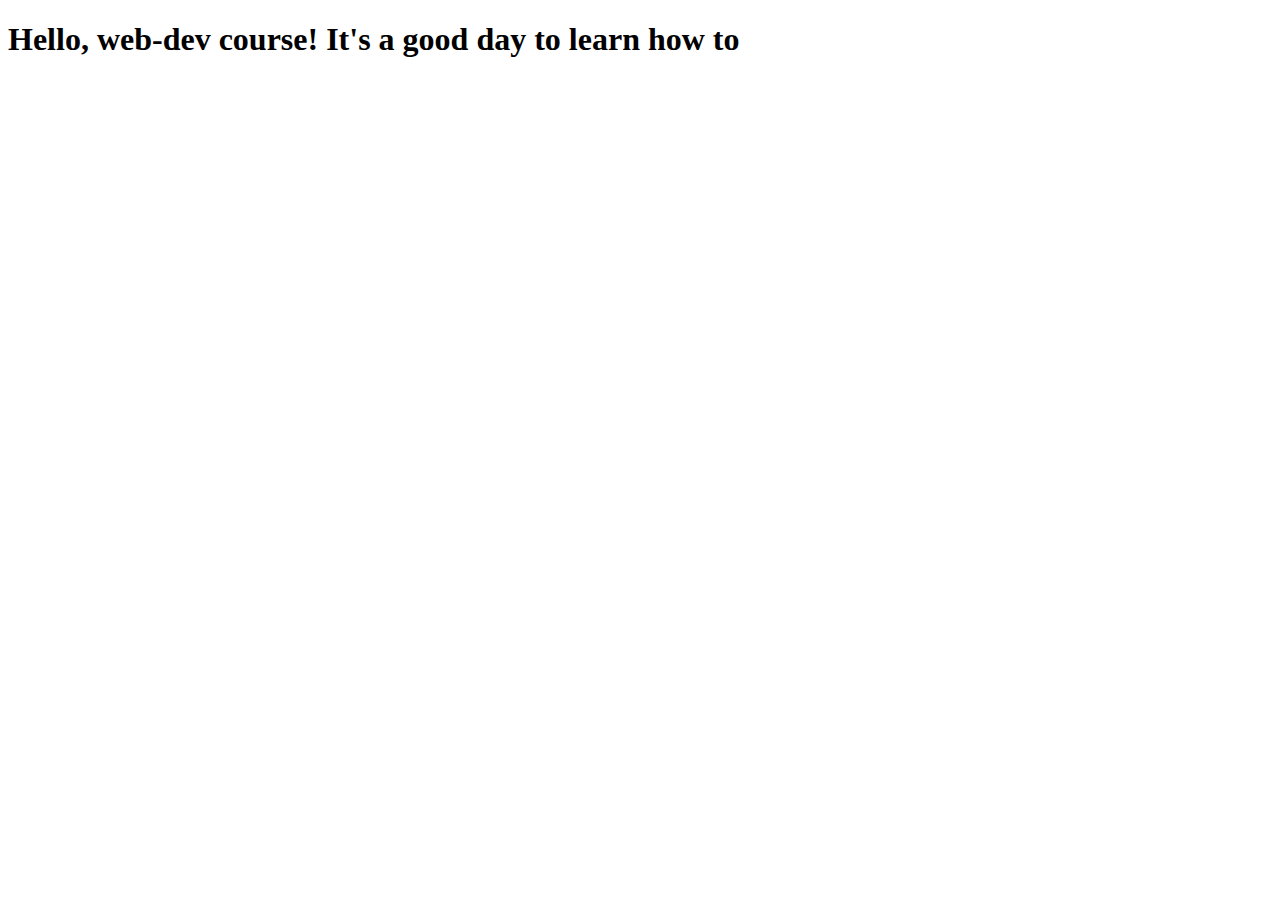
==== module2-solution/index.html @ c629f9e7 "I am commiting this change to restructure the user of the website." ====
<!DOCTYPE html>
<html>
<head>
<meta charset="utf-8">
<meta name="viewport" content="width=device-width, initial-scale=1">
<title>Our Menu</title>

<style>
.row {
  width: 100%;
}

@media (min-width: 1200px) {
  .col-lg-1, .col-lg-2, .col-lg-3, .col-lg-4, .col-lg-5, .col-lg-6, .col-lg-7, .col-lg-8, .col-lg-9, .col-lg-10, .col-lg-11, .col-lg-12 {
    float: left;
    border: 1px solid green;
  }
  .col-lg-1 {
    width: 8.33%;
  }
  .col-lg-2 {
    width: 16.66%;
  }
  .col-lg-3 {
    width: 25%;
  }
  .col-lg-4 {
    width: 33.33%;
  }
  .col-lg-5 {
    width: 41.66%;
  }
  .col-lg-6 {
    width: 50%;
  }
  .col-lg-7 {
    width: 58.33%;
  }
  .col-lg-8 {
    width: 66.66%;
  }
  .col-lg-9 {
    width: 74.99%;
  }
  .col-lg-10 {
    width: 83.33%;
  }
  .col-lg-11 {
    width: 91.66%;
  }
  .col-lg-12 {
    width: 100%;
  }
}

</style>


</head>
<body>
<h1>Hello, web-dev course! It's a good day to learn how to</h1>
</body>
</html>
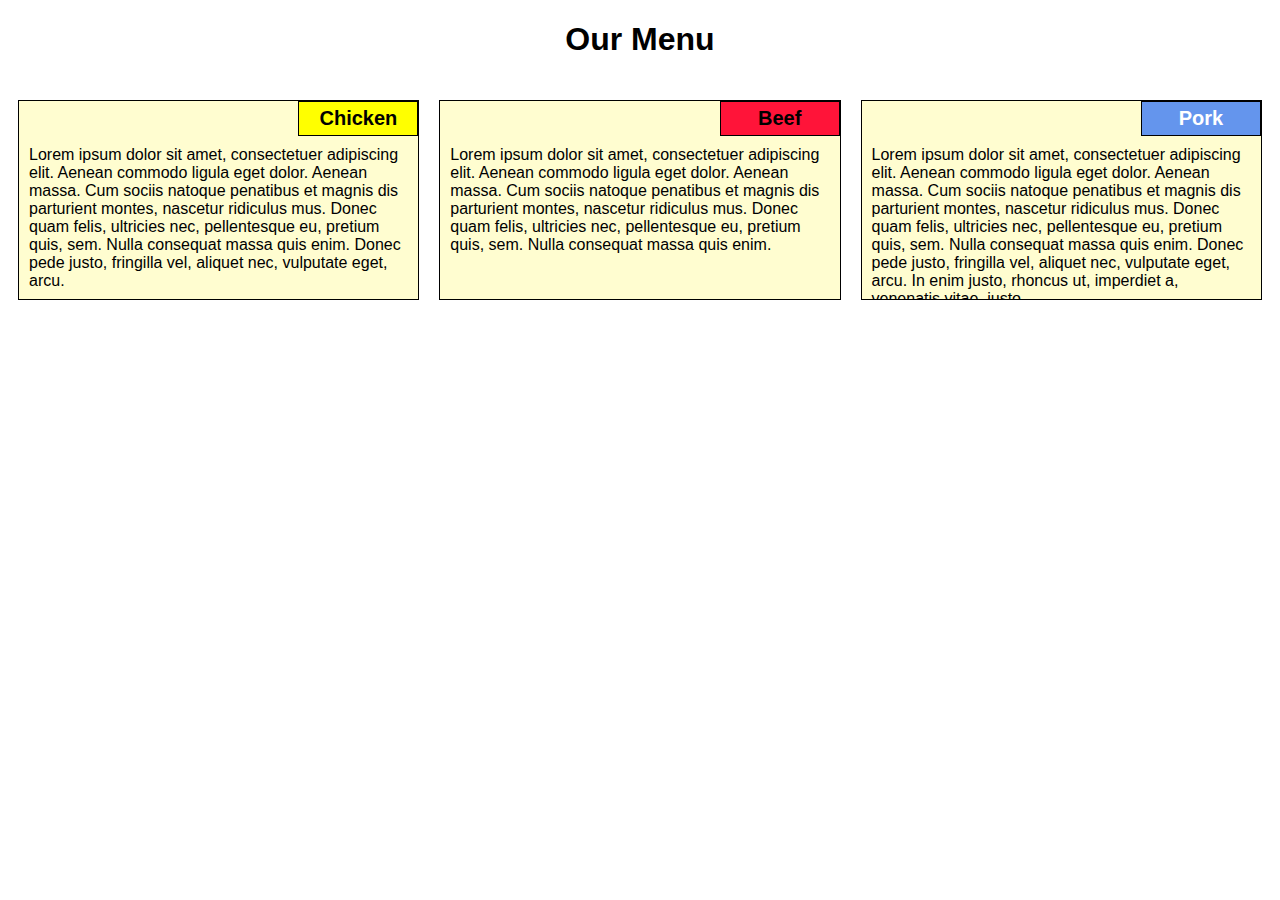
==== commit fd23556f: "Organizing three elements on the page and linking CSS stylesheet to HTML for first time, will update" ====
--- a/module2-solution/index.html
+++ b/module2-solution/index.html
@@ -1,63 +1,44 @@
 <!DOCTYPE html>
 <html>
 <head>
-<meta charset="utf-8">
-<meta name="viewport" content="width=device-width, initial-scale=1">
-<title>Our Menu</title>
-
-<style>
-.row {
-  width: 100%;
-}
-
-@media (min-width: 1200px) {
-  .col-lg-1, .col-lg-2, .col-lg-3, .col-lg-4, .col-lg-5, .col-lg-6, .col-lg-7, .col-lg-8, .col-lg-9, .col-lg-10, .col-lg-11, .col-lg-12 {
-    float: left;
-    border: 1px solid green;
-  }
-  .col-lg-1 {
-    width: 8.33%;
-  }
-  .col-lg-2 {
-    width: 16.66%;
-  }
-  .col-lg-3 {
-    width: 25%;
-  }
-  .col-lg-4 {
-    width: 33.33%;
-  }
-  .col-lg-5 {
-    width: 41.66%;
-  }
-  .col-lg-6 {
-    width: 50%;
-  }
-  .col-lg-7 {
-    width: 58.33%;
-  }
-  .col-lg-8 {
-    width: 66.66%;
-  }
-  .col-lg-9 {
-    width: 74.99%;
-  }
-  .col-lg-10 {
-    width: 83.33%;
-  }
-  .col-lg-11 {
-    width: 91.66%;
-  }
-  .col-lg-12 {
-    width: 100%;
-  }
-}
-
-</style>
-
-
+  <link rel="stylesheet" href="css/styles.css">
+  <meta charset="utf-8">
+  <meta name="viewport" content="width=device-width, initial-scale=1">
+  <title>Module2-Solution</title>
 </head>
 <body>
-<h1>Hello, web-dev course! It's a good day to learn how to</h1>
+  <h1>Our Menu</h1>
+  <div class="row">
+  <div class="container col-lg-4 col-md-6 col-sm-12">
+  <section>
+    <div id="Chicken"> 
+      Chicken
+    </div>
+    <p>
+      Lorem ipsum dolor sit amet, consectetuer adipiscing elit. Aenean commodo ligula eget dolor. Aenean massa. Cum sociis natoque penatibus et magnis dis parturient montes, nascetur ridiculus mus. Donec quam felis, ultricies nec, pellentesque eu, pretium quis, sem. Nulla consequat massa quis enim. Donec pede justo, fringilla vel, aliquet nec, vulputate eget, arcu. 
+    </p>
+    </section>
+  </div>
+  <div class="container col-lg-4 col-md-6 col-sm-12">
+    <section>
+    <div id="Beef">
+      Beef
+    </div>
+    <p>
+      Lorem ipsum dolor sit amet, consectetuer adipiscing elit. Aenean commodo ligula eget dolor. Aenean massa. Cum sociis natoque penatibus et magnis dis parturient montes, nascetur ridiculus mus. Donec quam felis, ultricies nec, pellentesque eu, pretium quis, sem. Nulla consequat massa quis enim. 
+    </p>
+    </section>
+  </div>
+  <div class="container col-lg-4 col-md-12 col-sm-12">
+    <section>
+    <div id="Pork">
+      Pork
+    </div>
+    <p>
+      Lorem ipsum dolor sit amet, consectetuer adipiscing elit. Aenean commodo ligula eget dolor. Aenean massa. Cum sociis natoque penatibus et magnis dis parturient montes, nascetur ridiculus mus. Donec quam felis, ultricies nec, pellentesque eu, pretium quis, sem. Nulla consequat massa quis enim. Donec pede justo, fringilla vel, aliquet nec, vulputate eget, arcu. In enim justo, rhoncus ut, imperdiet a, venenatis vitae, justo. 
+    </p>
+    </section>
+  </div>
+  </div>
 </body>
 </html>--- a/module2-solution/css/styles.css
+++ b/module2-solution/css/styles.css
@@ -0,0 +1,220 @@
+/* myStyle.css */
+
+
+h1 {
+	font-family: Arial, Helvetica, sans-serif;
+	color: #000000;
+	text-align: center;
+}
+
+  * {
+    box-sizing: border-box;
+}
+
+p {
+	padding: 10px;
+	margin: 0;
+}
+
+.container {
+	border: none;
+	margin-left: auto;
+	margin-right: auto;
+	margin-top: 10px;
+	margin-bottom: 10px;
+	padding: 10px;
+}
+
+section {
+	border:	1px solid black;
+	background-color: #fffdd0;
+	width: 100%;
+	height: 200px;
+	font-family: Helvetica;
+	color: black;
+	position: relative;
+	overflow: auto;
+}
+
+#Chicken {
+	border: 1px solid black;
+	text-align: center;
+	width: 30%;
+	margin-left: 70%;
+	font-family: Arial,sans-serif;
+	font-weight: bold;
+	font-size: 125%;
+	margin-bottom: 0;
+	margin-top: 0;
+	padding: 5px;
+	background-color: #FFFF00;
+}
+
+#Beef {
+	border: 1px solid black;
+	text-align: center;
+	width: 30%;
+	margin-left: 70%;
+	font-family: Arial,sans-serif;
+	font-weight: bold;
+	font-size: 125%;
+	margin-bottom: 0;
+	margin-top: 0;
+	padding: 5px;
+	background-color: #FF1439;
+}
+
+#Pork {
+	border: 1px solid black;
+	text-align: center;
+	width: 30%;
+	margin-left: 70%;
+	font-family: Arial,sans-serif;
+	font-weight: bold;
+	font-size: 125%;
+	margin-bottom: 0;
+	margin-top: 0;
+	background-color: #6495ED;
+	color: white;
+	padding: 5px;
+}
+
+.row {
+	width: 100%;
+}
+
+/* Large Devices */
+
+@media (min-width: 992px) {
+  .col-lg-1, .col-lg-2, .col-lg-3, .col-lg-4, .col-lg-5, .col-lg-6, .col-lg-7, .col-lg-8, .col-lg-9, .col-lg-10, .col-lg-11, .col-lg-12 {
+    float: left;
+  }
+
+  .col-lg-1 {
+    width: 8.33%;
+  }
+  .col-lg-2 {
+    width: 16.66%;
+  }
+  .col-lg-3 {
+    width: 25%;
+  }
+  .col-lg-4 {
+    width: 33.33%;
+  }
+  .col-lg-5 {
+    width: 41.66%;
+  }
+  .col-lg-6 {
+    width: 50%;
+  }
+  .col-lg-7 {
+    width: 58.33%;
+  }
+  .col-lg-8 {
+    width: 66.66%;
+  }
+  .col-lg-9 {
+    width: 74.99%;
+  }
+  .col-lg-10 {
+    width: 83.33%;
+  }
+  .col-lg-11 {
+    width: 91.66%;
+  }
+  .col-lg-12 {
+    width: 100%;
+  }
+
+}
+
+/* Medium Devices */
+
+@media (min-width: 768px) and (max-width: 991px) {
+  .col-md-1, .col-md-2, .col-md-3, .col-md-4, .col-md-5, .col-md-6, .col-md-7, .col-md-8, .col-md-9, .col-md-10, .col-md-11, .col-md-12 {
+    float: left;
+  }
+
+  .col-md-1 {
+    width: 8.33%;
+  }
+  .col-md-2 {
+    width: 16.66%;
+  }
+  .col-md-3 {
+    width: 25%;
+  }
+  .col-md-4 {
+    width: 33.33%;
+  }
+  .col-md-5 {
+    width: 41.66%;
+  }
+  .col-md-6 {
+    width: 50%;
+  }
+  .col-md-7 {
+    width: 58.33%;
+  }
+  .col-md-8 {
+    width: 66.66%;
+  }
+  .col-md-9 {
+    width: 74.99%;
+  }
+  .col-md-10 {
+    width: 83.33%;
+  }
+  .col-md-11 {
+    width: 91.66%;
+  }
+  .col-md-12 {
+    width: 100%;
+  }
+}
+
+/* Small Devices */
+
+@media (max-width: 768px) {
+  .col-sm-1, .col-sm-2, .col-sm-3, .col-sm-4, .col-sm-5, .col-sm-6, .col-sm-7, .col-sm-8, .col-sm-9, .col-sm-10, .col-sm-11, .col-sm-12 {
+ 	float: left;
+  }
+
+  .col-sm-1 {
+    width: 8.33%;
+  }
+  .col-sm-2 {
+    width: 16.66%;
+  }
+  .col-sm-3 {
+    width: 25%;
+  }
+  .col-sm-4 {
+    width: 33.33%;
+  }
+  .col-sm-5 {
+    width: 41.66%;
+  }
+  .col-sm-6 {
+    width: 50%;
+  }
+  .col-sm-7 {
+    width: 58.33%;
+  }
+  .col-sm-8 {
+    width: 66.66%;
+  }
+  .col-sm-9 {
+    width: 74.99%;
+  }
+  .col-sm-10 {
+    width: 83.33%;
+  }
+  .col-sm-11 {
+    width: 91.66%;
+  }
+  .col-sm-12 {
+    width: 100%;
+  }
+}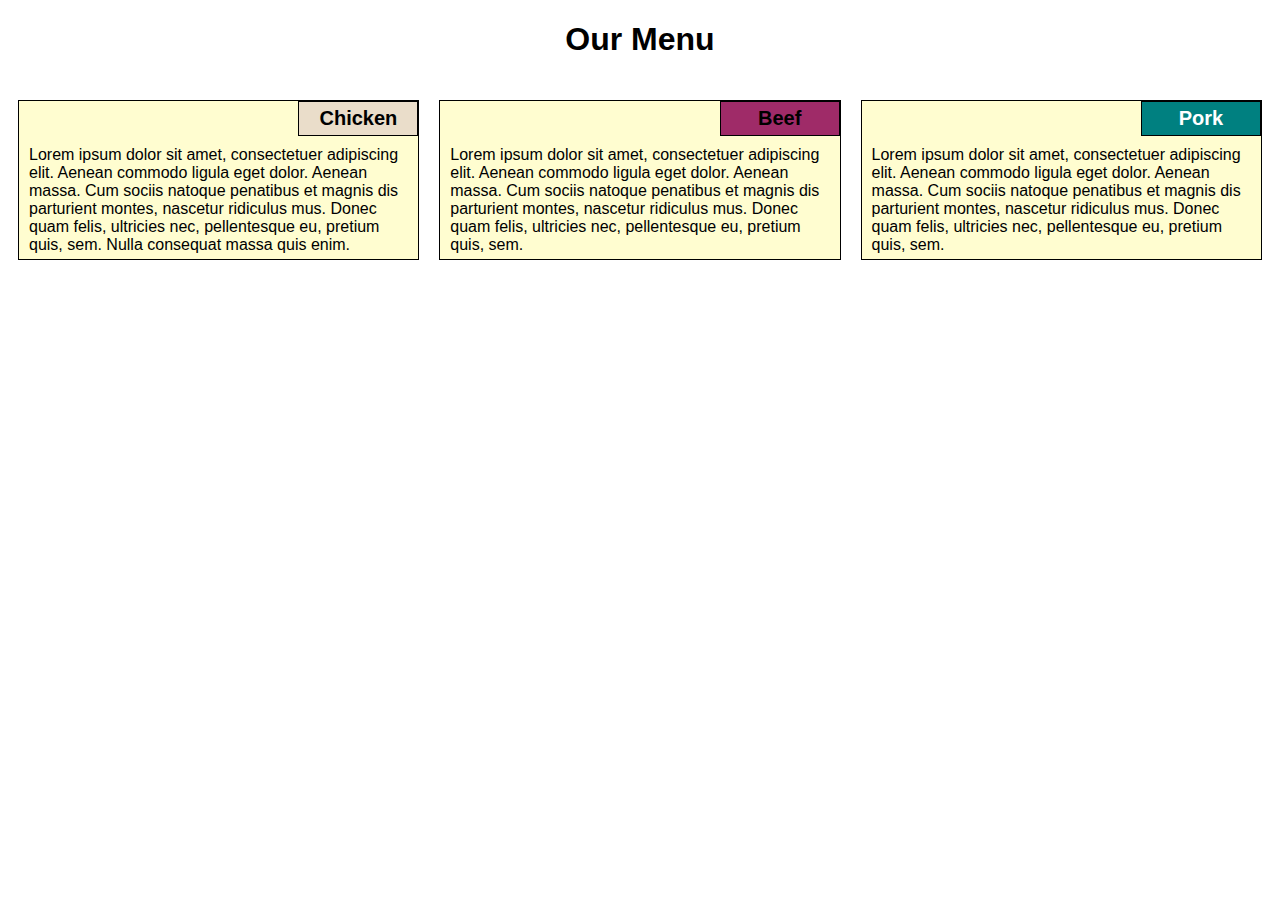
==== commit 067a2a0f: "Corrected Tablet Sizing Issue/Conflict with Small/Mobile device sizing in media queries and added ov" ====
--- a/module2-solution/index.html
+++ b/module2-solution/index.html
@@ -15,7 +15,7 @@
       Chicken
     </div>
     <p>
-      Lorem ipsum dolor sit amet, consectetuer adipiscing elit. Aenean commodo ligula eget dolor. Aenean massa. Cum sociis natoque penatibus et magnis dis parturient montes, nascetur ridiculus mus. Donec quam felis, ultricies nec, pellentesque eu, pretium quis, sem. Nulla consequat massa quis enim. Donec pede justo, fringilla vel, aliquet nec, vulputate eget, arcu. 
+      Lorem ipsum dolor sit amet, consectetuer adipiscing elit. Aenean commodo ligula eget dolor. Aenean massa. Cum sociis natoque penatibus et magnis dis parturient montes, nascetur ridiculus mus. Donec quam felis, ultricies nec, pellentesque eu, pretium quis, sem. Nulla consequat massa quis enim. 
     </p>
     </section>
   </div>
@@ -25,7 +25,7 @@
       Beef
     </div>
     <p>
-      Lorem ipsum dolor sit amet, consectetuer adipiscing elit. Aenean commodo ligula eget dolor. Aenean massa. Cum sociis natoque penatibus et magnis dis parturient montes, nascetur ridiculus mus. Donec quam felis, ultricies nec, pellentesque eu, pretium quis, sem. Nulla consequat massa quis enim. 
+      Lorem ipsum dolor sit amet, consectetuer adipiscing elit. Aenean commodo ligula eget dolor. Aenean massa. Cum sociis natoque penatibus et magnis dis parturient montes, nascetur ridiculus mus. Donec quam felis, ultricies nec, pellentesque eu, pretium quis, sem. 
     </p>
     </section>
   </div>
@@ -35,7 +35,7 @@
       Pork
     </div>
     <p>
-      Lorem ipsum dolor sit amet, consectetuer adipiscing elit. Aenean commodo ligula eget dolor. Aenean massa. Cum sociis natoque penatibus et magnis dis parturient montes, nascetur ridiculus mus. Donec quam felis, ultricies nec, pellentesque eu, pretium quis, sem. Nulla consequat massa quis enim. Donec pede justo, fringilla vel, aliquet nec, vulputate eget, arcu. In enim justo, rhoncus ut, imperdiet a, venenatis vitae, justo. 
+      Lorem ipsum dolor sit amet, consectetuer adipiscing elit. Aenean commodo ligula eget dolor. Aenean massa. Cum sociis natoque penatibus et magnis dis parturient montes, nascetur ridiculus mus. Donec quam felis, ultricies nec, pellentesque eu, pretium quis, sem. 
     </p>
     </section>
   </div>
--- a/module2-solution/css/styles.css
+++ b/module2-solution/css/styles.css
@@ -14,6 +14,7 @@
 p {
 	padding: 10px;
 	margin: 0;
+  overflow: auto;
 }
 
 .container {
@@ -29,11 +30,11 @@
 	border:	1px solid black;
 	background-color: #fffdd0;
 	width: 100%;
-	height: 200px;
+	height: 10em;
 	font-family: Helvetica;
 	color: black;
 	position: relative;
-	overflow: auto;
+
 }
 
 #Chicken {
@@ -47,7 +48,7 @@
 	margin-bottom: 0;
 	margin-top: 0;
 	padding: 5px;
-	background-color: #FFFF00;
+	background-color: #EADDCA;
 }
 
 #Beef {
@@ -61,7 +62,7 @@
 	margin-bottom: 0;
 	margin-top: 0;
 	padding: 5px;
-	background-color: #FF1439;
+	background-color: #9F2B68;
 }
 
 #Pork {
@@ -74,7 +75,7 @@
 	font-size: 125%;
 	margin-bottom: 0;
 	margin-top: 0;
-	background-color: #6495ED;
+	background-color: #008080;
 	color: white;
 	padding: 5px;
 }
@@ -176,7 +177,7 @@
 
 /* Small Devices */
 
-@media (max-width: 768px) {
+@media (max-width: 767px) {
   .col-sm-1, .col-sm-2, .col-sm-3, .col-sm-4, .col-sm-5, .col-sm-6, .col-sm-7, .col-sm-8, .col-sm-9, .col-sm-10, .col-sm-11, .col-sm-12 {
  	float: left;
   }
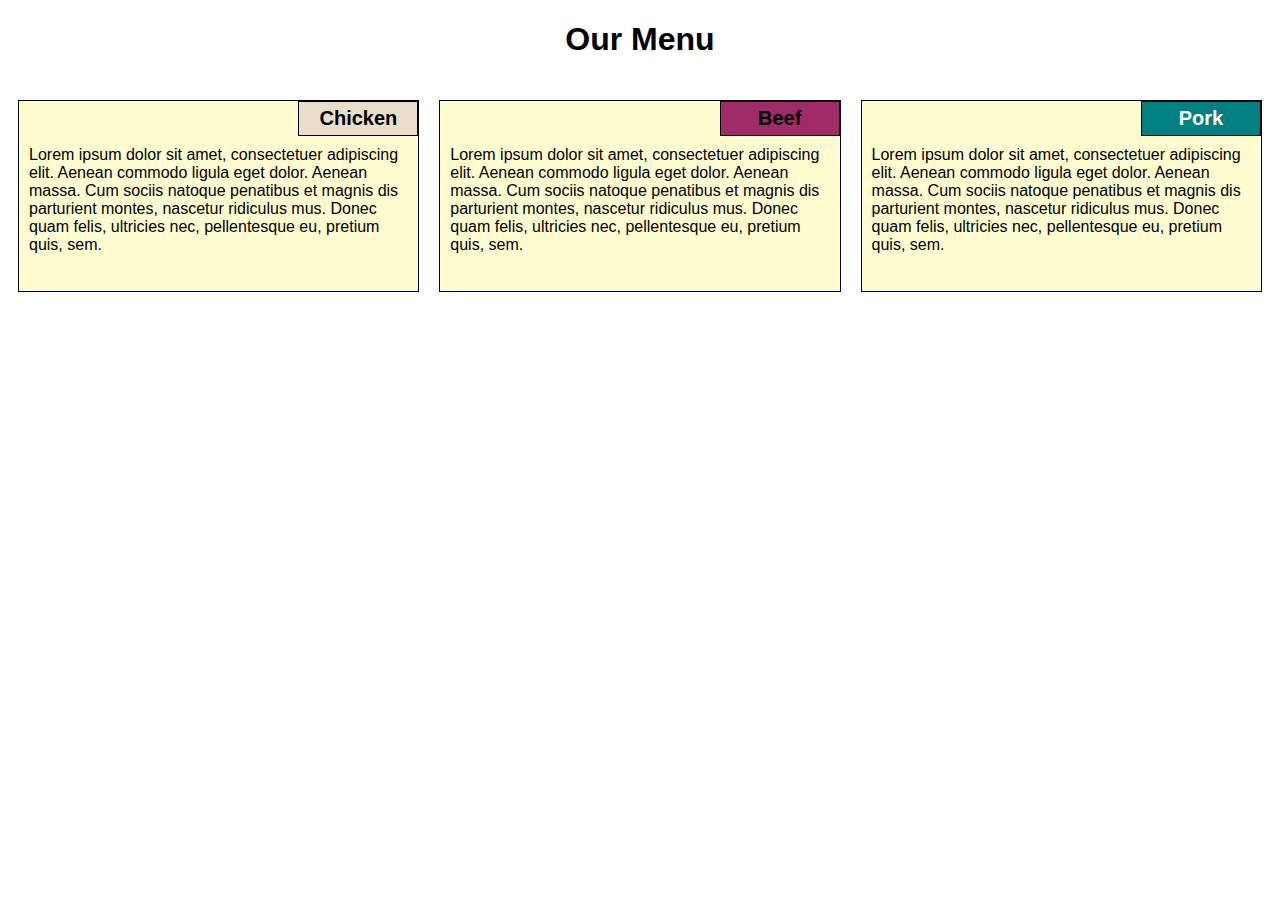
==== commit 4068c849: "Solved issue with text overflowing, put overflow: auto on the section, defined the height at 12em an" ====
--- a/module2-solution/index.html
+++ b/module2-solution/index.html
@@ -15,7 +15,7 @@
       Chicken
     </div>
     <p>
-      Lorem ipsum dolor sit amet, consectetuer adipiscing elit. Aenean commodo ligula eget dolor. Aenean massa. Cum sociis natoque penatibus et magnis dis parturient montes, nascetur ridiculus mus. Donec quam felis, ultricies nec, pellentesque eu, pretium quis, sem. Nulla consequat massa quis enim. 
+      Lorem ipsum dolor sit amet, consectetuer adipiscing elit. Aenean commodo ligula eget dolor. Aenean massa. Cum sociis natoque penatibus et magnis dis parturient montes, nascetur ridiculus mus. Donec quam felis, ultricies nec, pellentesque eu, pretium quis, sem. 
     </p>
     </section>
   </div>
--- a/module2-solution/css/styles.css
+++ b/module2-solution/css/styles.css
@@ -14,7 +14,6 @@
 p {
 	padding: 10px;
 	margin: 0;
-  overflow: auto;
 }
 
 .container {
@@ -30,11 +29,11 @@
 	border:	1px solid black;
 	background-color: #fffdd0;
 	width: 100%;
-	height: 10em;
+	height: 12em;
 	font-family: Helvetica;
 	color: black;
 	position: relative;
-
+  overflow: auto;
 }
 
 #Chicken {
